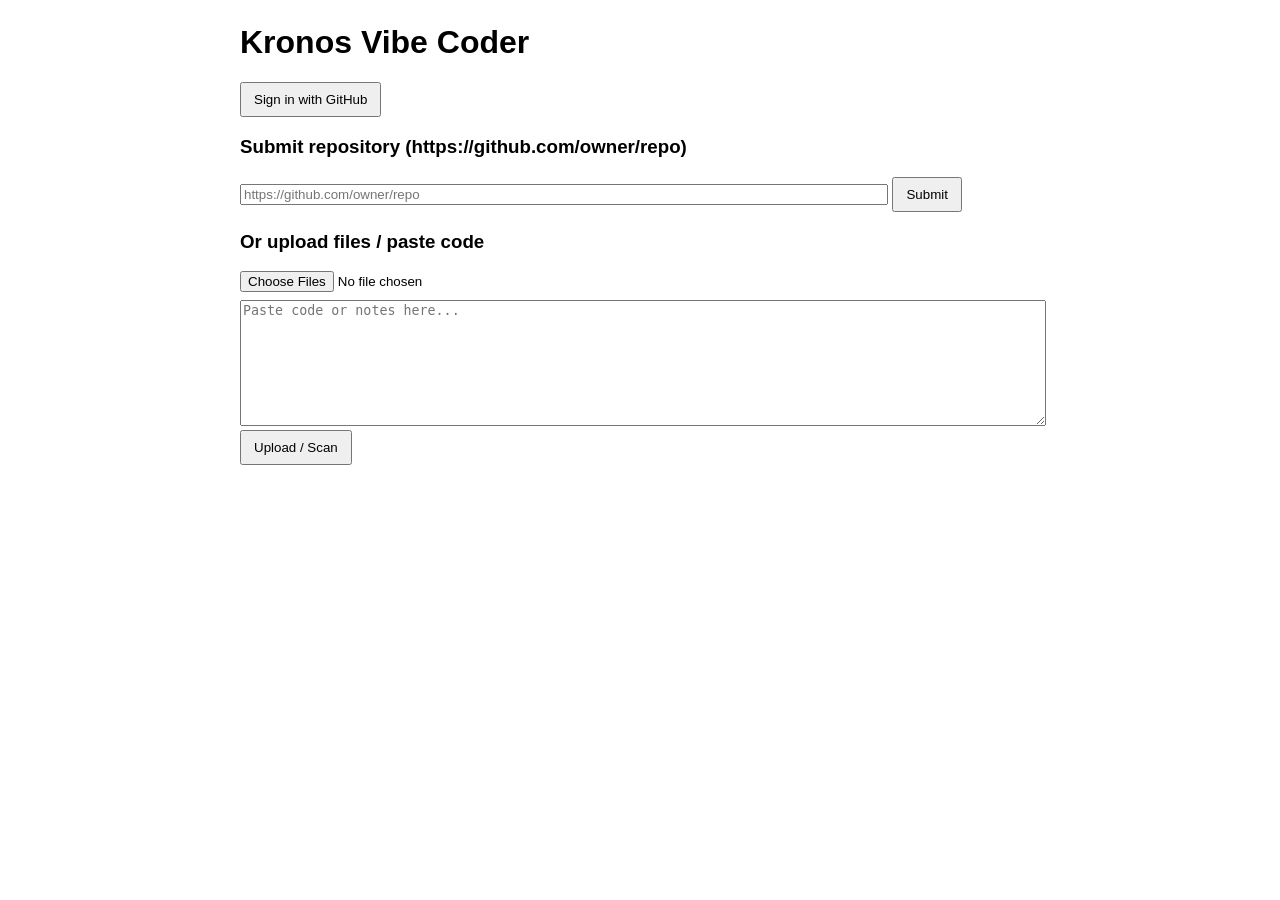
==== static/index.html @ 85721568 "Add remaining project files and dependency updates" ====
<!doctype html>
<html>
  <head>
    <meta charset="utf-8" />
    <title>Kronos Vibe Coder</title>
    <style>
      body { font-family: Arial, sans-serif; margin: 24px; }
      .panel { max-width: 800px; margin: auto; }
      textarea { width: 100%; height: 120px; }
      input[type=text] { width: 80%; }
      button { padding: 8px 12px; }
      .job { border: 1px solid #ddd; padding: 8px; margin-top: 8px; }
    </style>
  </head>
  <body>
    <div class="panel">
      <h1>Kronos Vibe Coder</h1>

      <div>
        <button id="loginBtn">Sign in with GitHub</button>
        <span id="whoami" style="margin-left:12px"></span>
      </div>

      <h3>Submit repository (https://github.com/owner/repo)</h3>
      <input id="repoUrl" type="text" placeholder="https://github.com/owner/repo" />
      <button id="submitBtn">Submit</button>

      <h3>Or upload files / paste code</h3>
      <input id="fileInput" type="file" multiple />
      <div style="margin-top:8px">
        <textarea id="chatInput" placeholder="Paste code or notes here..."></textarea>
      </div>
      <button id="uploadBtn">Upload / Scan</button>

      <div id="jobs"></div>
    </div>

    <script>
      let CSRF_TOKEN = null;
      async function refreshWhoami(){
        try{
          const r = await fetch('/whoami');
          const j = await r.json();
          CSRF_TOKEN = j.csrf_token || CSRF_TOKEN;
          if(j.authenticated){
            document.getElementById('whoami').innerText = 'Signed in: ' + (j.login || j.name || j.avatar_url || '');
            document.getElementById('loginBtn').innerText = 'Sign out';
            document.getElementById('loginBtn').onclick = function(){
              // clear session by calling a small endpoint (reload to pick up session state)
              fetch('/github/logout', {method:'POST'}).then(()=>location.reload());
            }
          } else {
            document.getElementById('whoami').innerText = '';
            document.getElementById('loginBtn').innerText = 'Sign in with GitHub';
            document.getElementById('loginBtn').onclick = function(){ window.location.href = '/github/login'; }
          }
        }catch(e){ console.warn(e) }
      }
      refreshWhoami();


      document.getElementById('submitBtn').onclick = async function(){
        const url = document.getElementById('repoUrl').value;
        if(!url) return alert('Enter repo URL');

        const headers = {'Content-Type':'application/json'};
        if(CSRF_TOKEN) headers['X-CSRF-Token'] = CSRF_TOKEN;
        const resp = await fetch('/submit_project', { method: 'POST', headers, body: JSON.stringify({url}) });
        const data = await resp.json();
        const jobDiv = document.createElement('div');
        jobDiv.className = 'job';
        jobDiv.id = 'job-' + data.job_id;
        jobDiv.innerHTML = `<b>Job:</b> ${data.job_id} <div class="status">queued</div> <button class="statusBtn">Refresh</button> <button class="deployBtn">Deploy (create branch & PR)</button>`;
        document.getElementById('jobs').prepend(jobDiv);

        jobDiv.querySelector('.statusBtn').onclick = async function(){
          const res = await fetch('/job_status/' + data.job_id);
          const j = await res.json();
          jobDiv.querySelector('.status').innerText = JSON.stringify(j, null, 2);
        }

        // auto-refresh every 5 seconds
        const iv = setInterval(async ()=>{
          try{
            const res = await fetch('/job_status/' + data.job_id);
            if(!res.ok) return;
            const j = await res.json();
            jobDiv.querySelector('.status').innerText = JSON.stringify(j, null, 2);
            if(j.status && (j.status==='completed' || j.status==='failed')) clearInterval(iv);
          }catch(e){ console.warn(e) }
        }, 5000);

        jobDiv.querySelector('.deployBtn').onclick = async function(){
          const repo = prompt('Enter repository full name (owner/repo) to push changes to', url.replace('https://github.com/',''));
          if(!repo) return;
          const headers = {'Content-Type':'application/json'};
          if(CSRF_TOKEN) headers['X-CSRF-Token'] = CSRF_TOKEN;
          const res = await fetch('/deploy_confirm', {method:'POST', headers, body: JSON.stringify({job_id: data.job_id, repo})});
          const r = await res.json();
          if(res.ok) alert('Deployed: ' + JSON.stringify(r.pr)); else alert('Error: ' + JSON.stringify(r));
        }
      }

      document.getElementById('uploadBtn').onclick = async function(){
        const files = document.getElementById('fileInput').files;
        const text = document.getElementById('chatInput').value;
        if(!files.length && !text) return alert('Provide files or paste code');
        const fd = new FormData();
        for(let i=0;i<files.length;i++) fd.append('files', files[i]);
        if(text) fd.append('text', text);

        const headers = {};
        if(CSRF_TOKEN) headers['X-CSRF-Token'] = CSRF_TOKEN;
        const resp = await fetch('/upload_files', {method:'POST', headers, body: fd});
        const data = await resp.json();
        const jobDiv = document.createElement('div');
        jobDiv.className = 'job';
        jobDiv.id = 'job-' + data.job_id;
        jobDiv.innerHTML = `<b>Job:</b> ${data.job_id} <div class="status">queued</div> <button class="statusBtn">Refresh</button> <button class="deployBtn">Deploy (create branch & PR)</button>`;
        document.getElementById('jobs').prepend(jobDiv);

        jobDiv.querySelector('.statusBtn').onclick = async function(){
          const res = await fetch('/job_status/' + data.job_id);
          const j = await res.json();
          jobDiv.querySelector('.status').innerText = JSON.stringify(j, null, 2);
        }

        jobDiv.querySelector('.deployBtn').onclick = async function(){
          const repo = prompt('Enter repository full name (owner/repo) to push changes to', '');
          if(!repo) return;
          const headers = {'Content-Type':'application/json'};
          if(CSRF_TOKEN) headers['X-CSRF-Token'] = CSRF_TOKEN;
          const res = await fetch('/deploy_confirm', {method:'POST', headers, body: JSON.stringify({job_id: data.job_id, repo})});
          const r = await res.json();
          if(res.ok) alert('Deployed: ' + JSON.stringify(r.pr)); else alert('Error: ' + JSON.stringify(r));
        }
      }
    </script>
  </body>
</html>
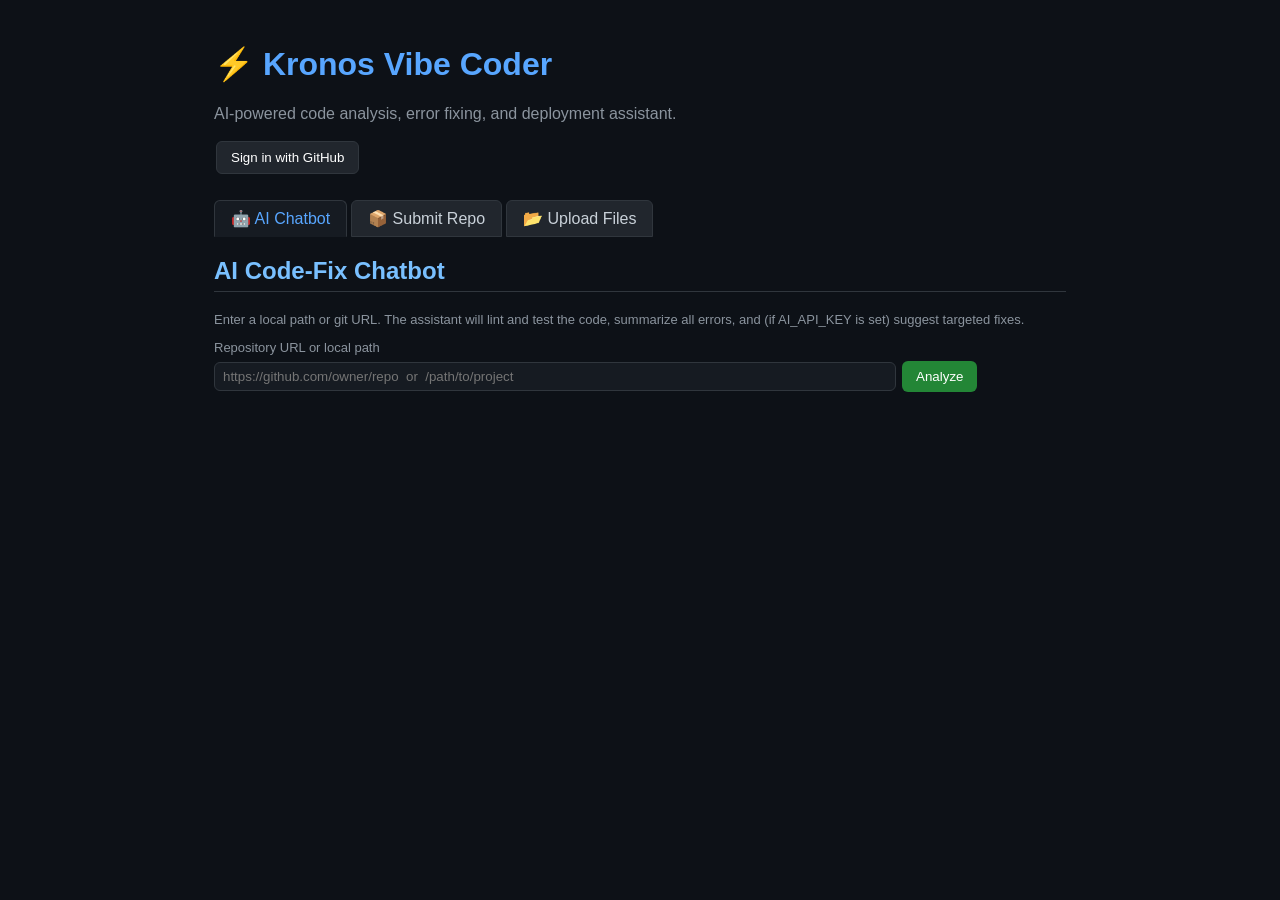
==== commit 875d8b84: "feat: Phase 1 – Ruff CI, AI chatbot scaffold, deployable setup, updated UI and docs" ====
--- a/static/index.html
+++ b/static/index.html
@@ -4,38 +4,98 @@
     <meta charset="utf-8" />
     <title>Kronos Vibe Coder</title>
     <style>
-      body { font-family: Arial, sans-serif; margin: 24px; }
-      .panel { max-width: 800px; margin: auto; }
-      textarea { width: 100%; height: 120px; }
-      input[type=text] { width: 80%; }
-      button { padding: 8px 12px; }
-      .job { border: 1px solid #ddd; padding: 8px; margin-top: 8px; }
+      * { box-sizing: border-box; }
+      body { font-family: Arial, sans-serif; margin: 0; background: #0d1117; color: #c9d1d9; }
+      .panel { max-width: 900px; margin: auto; padding: 24px; }
+      h1 { color: #58a6ff; }
+      h2 { color: #79c0ff; border-bottom: 1px solid #30363d; padding-bottom: 6px; }
+      textarea { width: 100%; height: 120px; background: #161b22; color: #c9d1d9; border: 1px solid #30363d; border-radius: 6px; padding: 8px; }
+      input[type=text] { width: 70%; background: #161b22; color: #c9d1d9; border: 1px solid #30363d; border-radius: 6px; padding: 6px 8px; }
+      input[type=file] { color: #c9d1d9; }
+      button { padding: 8px 14px; background: #238636; color: #fff; border: none; border-radius: 6px; cursor: pointer; margin: 2px; }
+      button:hover { background: #2ea043; }
+      button.secondary { background: #21262d; border: 1px solid #30363d; }
+      button.secondary:hover { background: #30363d; }
+      .job, .chat-result { border: 1px solid #30363d; border-radius: 6px; padding: 12px; margin-top: 10px; background: #161b22; }
+      .status { font-family: monospace; white-space: pre-wrap; font-size: 12px; max-height: 300px; overflow: auto; }
+      .suggestions { font-size: 14px; line-height: 1.6; }
+      .suggestions pre { background: #0d1117; padding: 10px; border-radius: 4px; overflow-x: auto; }
+      label { display: block; margin: 8px 0 4px; font-size: 13px; color: #8b949e; }
+      .tabs { display: flex; gap: 4px; margin-bottom: 16px; }
+      .tab { padding: 8px 16px; cursor: pointer; border-radius: 6px 6px 0 0; border: 1px solid #30363d; background: #21262d; }
+      .tab.active { background: #161b22; border-bottom-color: #161b22; color: #58a6ff; }
+      .tab-content { display: none; }
+      .tab-content.active { display: block; }
+      .badge { display: inline-block; padding: 2px 8px; border-radius: 12px; font-size: 12px; font-weight: bold; }
+      .badge-ok { background: #1a7f37; }
+      .badge-fail { background: #b62324; }
+      .badge-warn { background: #9e6a03; }
     </style>
   </head>
   <body>
     <div class="panel">
-      <h1>Kronos Vibe Coder</h1>
+      <h1>⚡ Kronos Vibe Coder</h1>
+      <p style="color:#8b949e">AI-powered code analysis, error fixing, and deployment assistant.</p>
 
       <div>
-        <button id="loginBtn">Sign in with GitHub</button>
-        <span id="whoami" style="margin-left:12px"></span>
-      </div>
-
-      <h3>Submit repository (https://github.com/owner/repo)</h3>
-      <input id="repoUrl" type="text" placeholder="https://github.com/owner/repo" />
-      <button id="submitBtn">Submit</button>
-
-      <h3>Or upload files / paste code</h3>
-      <input id="fileInput" type="file" multiple />
-      <div style="margin-top:8px">
+        <button id="loginBtn" class="secondary">Sign in with GitHub</button>
+        <span id="whoami" style="margin-left:12px; font-size:13px"></span>
+      </div>
+
+      <div class="tabs" style="margin-top:24px">
+        <div class="tab active" data-tab="chatbot">🤖 AI Chatbot</div>
+        <div class="tab" data-tab="submit">📦 Submit Repo</div>
+        <div class="tab" data-tab="upload">📂 Upload Files</div>
+      </div>
+
+      <!-- ── AI Chatbot Tab ──────────────────────────────────────────── -->
+      <div id="tab-chatbot" class="tab-content active">
+        <h2>AI Code-Fix Chatbot</h2>
+        <p style="font-size:13px;color:#8b949e">
+          Enter a local path or git URL. The assistant will lint and test the code,
+          summarize all errors, and (if AI_API_KEY is set) suggest targeted fixes.
+        </p>
+
+        <label>Repository URL or local path</label>
+        <input id="chatRepoInput" type="text" placeholder="https://github.com/owner/repo  or  /path/to/project" style="width:80%" />
+        <button id="chatAnalyzeBtn">Analyze</button>
+
+        <div id="chatResults"></div>
+      </div>
+
+      <!-- ── Submit Repo Tab ────────────────────────────────────────── -->
+      <div id="tab-submit" class="tab-content">
+        <h2>Submit Repository for Full Scan</h2>
+        <label>Repository URL</label>
+        <input id="repoUrl" type="text" placeholder="https://github.com/owner/repo" />
+        <button id="submitBtn">Submit</button>
+        <div id="jobs"></div>
+      </div>
+
+      <!-- ── Upload Files Tab ───────────────────────────────────────── -->
+      <div id="tab-upload" class="tab-content">
+        <h2>Upload Files / Paste Code</h2>
+        <label>Select files</label>
+        <input id="fileInput" type="file" multiple />
+        <label>Or paste code</label>
         <textarea id="chatInput" placeholder="Paste code or notes here..."></textarea>
-      </div>
-      <button id="uploadBtn">Upload / Scan</button>
-
-      <div id="jobs"></div>
+        <button id="uploadBtn">Upload &amp; Scan</button>
+        <div id="uploadJobs"></div>
+      </div>
     </div>
 
     <script>
+      // ── tab switching ───────────────────────────────────────────────────────
+      document.querySelectorAll('.tab').forEach(tab => {
+        tab.addEventListener('click', () => {
+          document.querySelectorAll('.tab').forEach(t => t.classList.remove('active'));
+          document.querySelectorAll('.tab-content').forEach(c => c.classList.remove('active'));
+          tab.classList.add('active');
+          document.getElementById('tab-' + tab.dataset.tab).classList.add('active');
+        });
+      });
+
+      // ── auth ────────────────────────────────────────────────────────────────
       let CSRF_TOKEN = null;
       async function refreshWhoami(){
         try{
@@ -43,63 +103,161 @@
           const j = await r.json();
           CSRF_TOKEN = j.csrf_token || CSRF_TOKEN;
           if(j.authenticated){
-            document.getElementById('whoami').innerText = 'Signed in: ' + (j.login || j.name || j.avatar_url || '');
+            document.getElementById('whoami').innerText = '✓ ' + (j.login || j.name || '');
             document.getElementById('loginBtn').innerText = 'Sign out';
-            document.getElementById('loginBtn').onclick = function(){
-              // clear session by calling a small endpoint (reload to pick up session state)
+            document.getElementById('loginBtn').onclick = () =>
               fetch('/github/logout', {method:'POST'}).then(()=>location.reload());
-            }
           } else {
             document.getElementById('whoami').innerText = '';
             document.getElementById('loginBtn').innerText = 'Sign in with GitHub';
-            document.getElementById('loginBtn').onclick = function(){ window.location.href = '/github/login'; }
+            document.getElementById('loginBtn').onclick = () => window.location.href = '/github/login';
           }
-        }catch(e){ console.warn(e) }
+        }catch(e){ console.warn(e); }
       }
       refreshWhoami();
 
-
-      document.getElementById('submitBtn').onclick = async function(){
-        const url = document.getElementById('repoUrl').value;
-        if(!url) return alert('Enter repo URL');
-
-        const headers = {'Content-Type':'application/json'};
-        if(CSRF_TOKEN) headers['X-CSRF-Token'] = CSRF_TOKEN;
-        const resp = await fetch('/submit_project', { method: 'POST', headers, body: JSON.stringify({url}) });
-        const data = await resp.json();
+      // ── markdown-ish renderer (basic) ───────────────────────────────────────
+      function renderMd(text){
+        if(!text) return '';
+        return text
+          .replace(/&/g,'&amp;').replace(/</g,'&lt;').replace(/>/g,'&gt;')
+          .replace(/```[\w]*\n([\s\S]*?)```/g, (_,c)=>`<pre>${c}</pre>`)
+          .replace(/`([^`]+)`/g,'<code>$1</code>')
+          .replace(/\*\*(.+?)\*\*/g,'<strong>$1</strong>')
+          .replace(/\*(.+?)\*/g,'<em>$1</em>')
+          .replace(/^### (.+)$/gm,'<h4>$1</h4>')
+          .replace(/^## (.+)$/gm,'<h3>$1</h3>')
+          .replace(/^# (.+)$/gm,'<h2>$1</h2>')
+          .replace(/^[-*] (.+)$/gm,'<li>$1</li>')
+          .replace(/\n/g,'<br>');
+      }
+
+      // ── AI chatbot ──────────────────────────────────────────────────────────
+      document.getElementById('chatAnalyzeBtn').onclick = async function(){
+        const input = document.getElementById('chatRepoInput').value.trim();
+        if(!input) return alert('Enter a repo URL or local path');
+
+        const btn = this;
+        btn.disabled = true;
+        btn.innerText = 'Analyzing…';
+
+        const container = document.getElementById('chatResults');
+        const card = document.createElement('div');
+        card.className = 'chat-result';
+        card.innerHTML = '<em>Running checks…</em>';
+        container.prepend(card);
+
+        try{
+          // Step 1: analyze
+          const headers = {'Content-Type':'application/json'};
+          if(CSRF_TOKEN) headers['X-CSRF-Token'] = CSRF_TOKEN;
+
+          const isUrl = input.startsWith('http');
+          let analysisData;
+
+          if(isUrl){
+            // clone-then-analyze via scan_repo endpoint
+            const r1 = await fetch('/scan_repo', {method:'POST', headers, body: JSON.stringify({url: input})});
+            const scan = await r1.json();
+            // build a synthetic analysis for suggest-fixes
+            analysisData = {
+              path: input,
+              summary: scan.status === 'complete' ? 'Scan complete.' : JSON.stringify(scan).slice(0,200),
+              lint: {count: 0, issues: []},
+              tests: {}
+            };
+            card.innerHTML = `<b>Scan complete</b><div class="status">${JSON.stringify(scan, null, 2)}</div>`;
+          } else {
+            const r1 = await fetch('/chatbot/analyze', {method:'POST', headers, body: JSON.stringify({path: input})});
+            analysisData = await r1.json();
+
+            const lintCount = analysisData.lint?.count ?? 0;
+            const testsPassed = analysisData.tests?.passed;
+            const lintBadge = lintCount === 0
+              ? `<span class="badge badge-ok">✓ lint clean</span>`
+              : `<span class="badge badge-fail">✗ ${lintCount} lint issue(s)</span>`;
+            const testBadge = testsPassed === undefined ? ''
+              : testsPassed
+                ? `<span class="badge badge-ok">✓ tests pass</span>`
+                : `<span class="badge badge-fail">✗ tests failed</span>`;
+
+            card.innerHTML = `
+              <b>${input}</b> ${lintBadge} ${testBadge}
+              <p style="font-size:13px;color:#8b949e">${analysisData.summary || ''}</p>
+              <button class="fixBtn" style="margin-top:6px">💡 Get Fix Suggestions</button>
+              <div class="fixArea"></div>
+            `;
+          }
+
+          // Step 2: fix suggestions (lazy, triggered by button)
+          const fixBtn = card.querySelector('.fixBtn');
+          if(fixBtn){
+            fixBtn.onclick = async function(){
+              fixBtn.disabled = true;
+              fixBtn.innerText = 'Asking AI…';
+              const r2 = await fetch('/suggest-fixes', {method:'POST', headers, body: JSON.stringify(analysisData)});
+              const fixes = await r2.json();
+              const area = card.querySelector('.fixArea');
+              area.innerHTML = `<div class="suggestions">${renderMd(fixes.suggestions || fixes.error || JSON.stringify(fixes))}</div>`;
+              fixBtn.remove();
+            };
+          }
+
+        }catch(e){
+          card.innerHTML = `<span style="color:#f85149">Error: ${e.message}</span>`;
+        }finally{
+          btn.disabled = false;
+          btn.innerText = 'Analyze';
+        }
+      };
+
+      // ── submit repo ─────────────────────────────────────────────────────────
+      function makeJobCard(jobId, container){
         const jobDiv = document.createElement('div');
         jobDiv.className = 'job';
-        jobDiv.id = 'job-' + data.job_id;
-        jobDiv.innerHTML = `<b>Job:</b> ${data.job_id} <div class="status">queued</div> <button class="statusBtn">Refresh</button> <button class="deployBtn">Deploy (create branch & PR)</button>`;
-        document.getElementById('jobs').prepend(jobDiv);
-
-        jobDiv.querySelector('.statusBtn').onclick = async function(){
-          const res = await fetch('/job_status/' + data.job_id);
-          const j = await res.json();
+        jobDiv.id = 'job-' + jobId;
+        jobDiv.innerHTML = `<b>Job:</b> ${jobId}
+          <div class="status">queued</div>
+          <button class="statusBtn secondary">Refresh</button>
+          <button class="deployBtn">Deploy (branch + PR)</button>`;
+        container.prepend(jobDiv);
+
+        jobDiv.querySelector('.statusBtn').onclick = async () => {
+          const j = await (await fetch('/job_status/' + jobId)).json();
           jobDiv.querySelector('.status').innerText = JSON.stringify(j, null, 2);
-        }
-
-        // auto-refresh every 5 seconds
-        const iv = setInterval(async ()=>{
+        };
+
+        const iv = setInterval(async () => {
           try{
-            const res = await fetch('/job_status/' + data.job_id);
+            const res = await fetch('/job_status/' + jobId);
             if(!res.ok) return;
             const j = await res.json();
             jobDiv.querySelector('.status').innerText = JSON.stringify(j, null, 2);
-            if(j.status && (j.status==='completed' || j.status==='failed')) clearInterval(iv);
-          }catch(e){ console.warn(e) }
+            if(j.status === 'completed' || j.status === 'failed') clearInterval(iv);
+          }catch(e){ console.warn(e); }
         }, 5000);
 
-        jobDiv.querySelector('.deployBtn').onclick = async function(){
-          const repo = prompt('Enter repository full name (owner/repo) to push changes to', url.replace('https://github.com/',''));
+        jobDiv.querySelector('.deployBtn').onclick = async () => {
+          const repo = prompt('Enter repository full name (owner/repo) to push changes to');
           if(!repo) return;
           const headers = {'Content-Type':'application/json'};
           if(CSRF_TOKEN) headers['X-CSRF-Token'] = CSRF_TOKEN;
-          const res = await fetch('/deploy_confirm', {method:'POST', headers, body: JSON.stringify({job_id: data.job_id, repo})});
+          const res = await fetch('/deploy_confirm', {method:'POST', headers, body: JSON.stringify({job_id: jobId, repo})});
           const r = await res.json();
-          if(res.ok) alert('Deployed: ' + JSON.stringify(r.pr)); else alert('Error: ' + JSON.stringify(r));
-        }
+          alert(res.ok ? 'Deployed: ' + JSON.stringify(r.pr) : 'Error: ' + JSON.stringify(r));
+        };
+
+        return jobDiv;
       }
+
+      document.getElementById('submitBtn').onclick = async function(){
+        const url = document.getElementById('repoUrl').value.trim();
+        if(!url) return alert('Enter repo URL');
+        const headers = {'Content-Type':'application/json'};
+        if(CSRF_TOKEN) headers['X-CSRF-Token'] = CSRF_TOKEN;
+        const data = await (await fetch('/submit_project', {method:'POST', headers, body: JSON.stringify({url})})).json();
+        makeJobCard(data.job_id, document.getElementById('jobs'));
+      };
 
       document.getElementById('uploadBtn').onclick = async function(){
         const files = document.getElementById('fileInput').files;
@@ -108,33 +266,12 @@
         const fd = new FormData();
         for(let i=0;i<files.length;i++) fd.append('files', files[i]);
         if(text) fd.append('text', text);
-
         const headers = {};
         if(CSRF_TOKEN) headers['X-CSRF-Token'] = CSRF_TOKEN;
-        const resp = await fetch('/upload_files', {method:'POST', headers, body: fd});
-        const data = await resp.json();
-        const jobDiv = document.createElement('div');
-        jobDiv.className = 'job';
-        jobDiv.id = 'job-' + data.job_id;
-        jobDiv.innerHTML = `<b>Job:</b> ${data.job_id} <div class="status">queued</div> <button class="statusBtn">Refresh</button> <button class="deployBtn">Deploy (create branch & PR)</button>`;
-        document.getElementById('jobs').prepend(jobDiv);
-
-        jobDiv.querySelector('.statusBtn').onclick = async function(){
-          const res = await fetch('/job_status/' + data.job_id);
-          const j = await res.json();
-          jobDiv.querySelector('.status').innerText = JSON.stringify(j, null, 2);
-        }
-
-        jobDiv.querySelector('.deployBtn').onclick = async function(){
-          const repo = prompt('Enter repository full name (owner/repo) to push changes to', '');
-          if(!repo) return;
-          const headers = {'Content-Type':'application/json'};
-          if(CSRF_TOKEN) headers['X-CSRF-Token'] = CSRF_TOKEN;
-          const res = await fetch('/deploy_confirm', {method:'POST', headers, body: JSON.stringify({job_id: data.job_id, repo})});
-          const r = await res.json();
-          if(res.ok) alert('Deployed: ' + JSON.stringify(r.pr)); else alert('Error: ' + JSON.stringify(r));
-        }
-      }
+        const data = await (await fetch('/upload_files', {method:'POST', headers, body: fd})).json();
+        makeJobCard(data.job_id, document.getElementById('uploadJobs'));
+      };
     </script>
   </body>
 </html>
+
